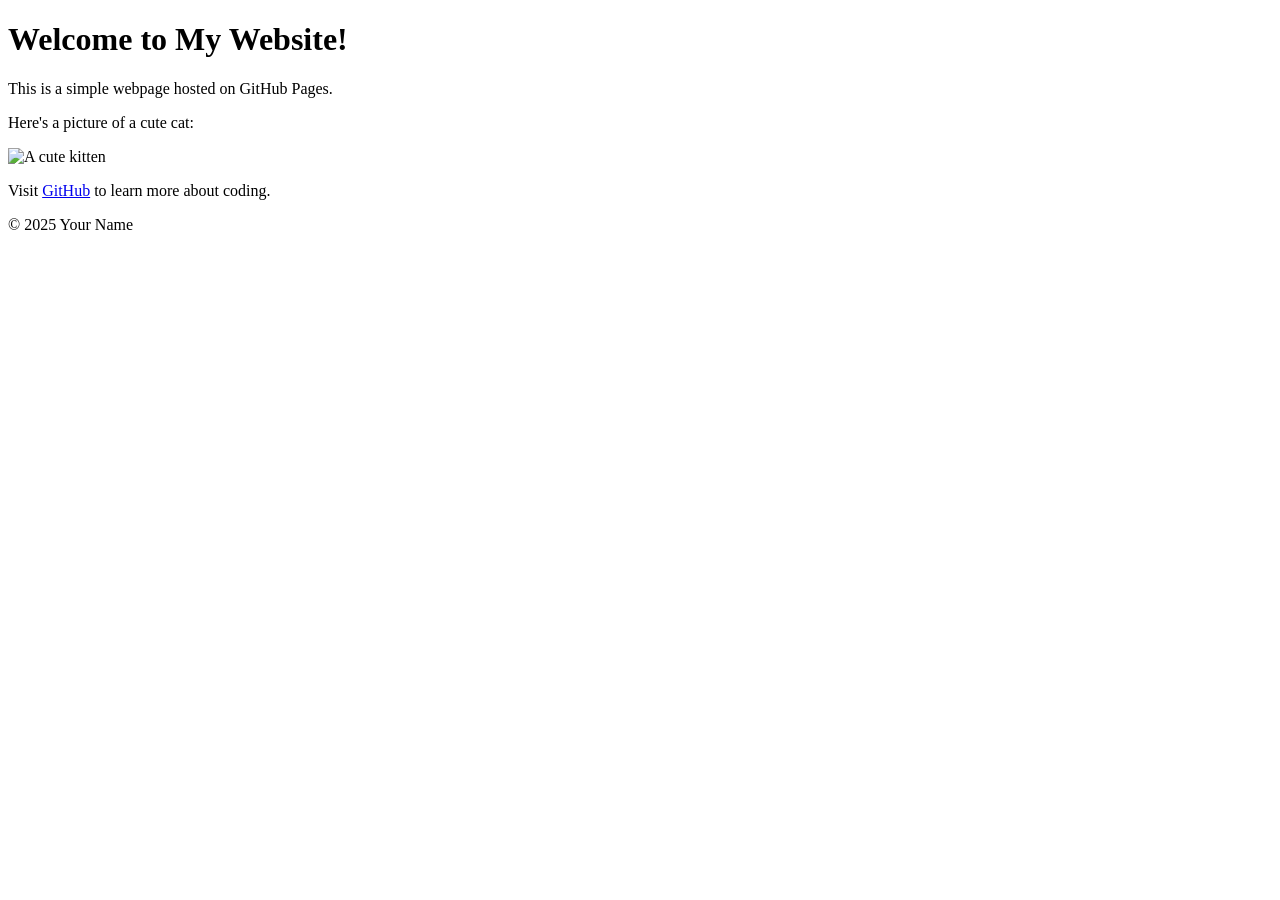
==== index.html @ b715f011 "Create index.html" ====
<!DOCTYPE html>

<html lang="en">

<head>

<meta charset="UTF-8">

<meta name="viewport" content="width=device-width, initial-scale=1.0">

<title>My First GitHub Page</title>

</head>

<body>

<header>

<h1>Welcome to My Website!</h1>

</header>


<main>

<p>This is a simple webpage hosted on GitHub Pages.</p>

<p>Here's a picture of a cute cat:</p>
<img src="https://placekitten.com/200/300" alt="A cute kitten">


<p>Visit <a href="https://github.com">GitHub</a> to learn more about coding.</p>

</main>


<footer>

<p>&copy; 2025 Your Name</p>

</footer>

</body>

</html>
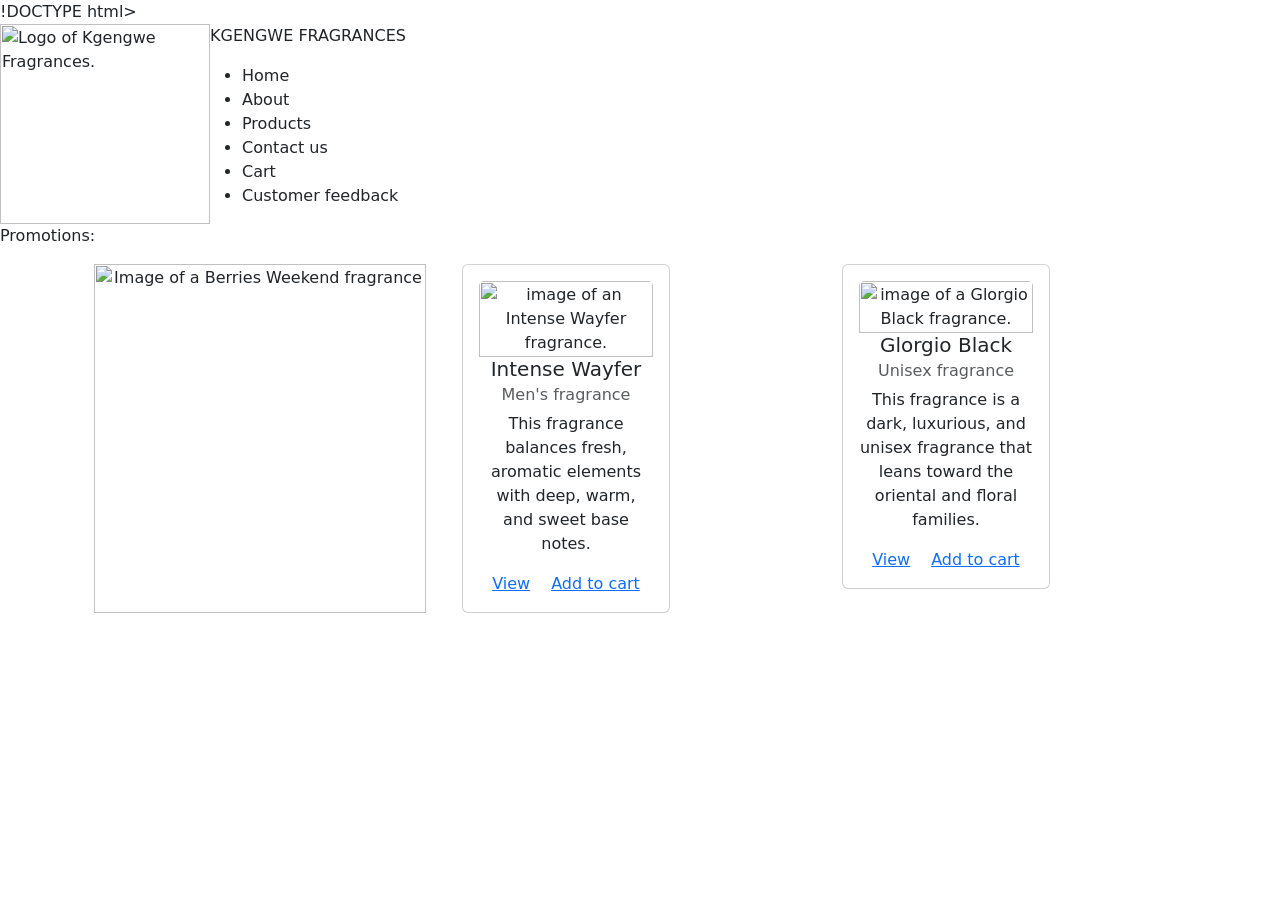
==== commit f9ca0915: "index.html" ====
--- a/index.html
+++ b/index.html
@@ -1,45 +1,143 @@
-<!DOCTYPE html>
-
-<html lang="en">
-
-<head>
-
-<meta charset="UTF-8">
-
-<meta name="viewport" content="width=device-width, initial-scale=1.0">
-
-<title>My First GitHub Page</title>
-
-</head>
-
-<body>
-
-<header>
-
-<h1>Welcome to My Website!</h1>
-
-</header>
+!DOCTYPE html>
+<!--[if lt IE 7]>      <html class="no-js lt-ie9 lt-ie8 lt-ie7"> <![endif]-->
+<!--[if IE 7]>         <html class="no-js lt-ie9 lt-ie8"> <![endif]-->
+<!--[if IE 8]>         <html class="no-js lt-ie9"> <![endif]-->
+<!--[if gt IE 8]>      <html class="no-js"> <!--<![endif]-->
+<html>
+    <head>
+        <meta charset="utf-8">
+        <meta http-equiv="X-UA-Compatible" content="IE=edge">
+        <title>Home Page</title>
+        <meta name="description" content="">
+        <meta name="viewport" content="width=device-width, initial-scale=1">
+        <link rel="stylesheet" href="styles.css">
+        <link href="https://cdn.jsdelivr.net/npm/bootstrap@5.3.8/dist/css/bootstrap.min.css" rel="stylesheet" integrity="sha384-sRIl4kxILFvY47J16cr9ZwB07vP4J8+LH7qKQnuqkuIAvNWLzeN8tE5YBujZqJLB" crossorigin="anonymous">
+    </head>
+    <body>
+        <!--[if lt IE 7]>
+            <p class="browsehappy">You are using an <strong>outdated</strong> browser. Please <a href="#">upgrade your browser</a> to improve your experience.</p>
+        <![endif]-->
+        <div class="header">
+           <img src="Images/Kgengwe Fragrances.fitted.png" alt="Logo of Kgengwe Fragrances." class="logo-img"
+            style="float:left;width:210px;height: 200px;">
+           <p> KGENGWE FRAGRANCES</p>
+        </div>
+        <div class="nav">
+            <ul>
+                <li><a href=""></a>Home</li>
+                <li><a href=""></a>About</li>
+                <li><a href=""></a>Products</li>
+                <li><a href=""></a>Contact us</li>
+                <li><a href=""></a>Cart</li>
+                <li><a href=""></a>Customer feedback</li>
+            </ul>
+        </div>
 
 
-<main>
 
-<p>This is a simple webpage hosted on GitHub Pages.</p>
+          <div class="content">
+            <p>Promotions:</p>
+        <div class="container text-center">
+  <div class="row">
 
-<p>Here's a picture of a cute cat:</p>
-<img src="https://placekitten.com/200/300" alt="A cute kitten">
+    <div class="col">
+
+      <div class="slider">
+                <div class="container">
+
+                                        <div id="carouselExampleCaptions" class="carousel slide">
+                    <div class="carousel-indicators">
+                        <button type="button" data-bs-target="#carouselExampleCaptions" data-bs-slide-to="0" class="active" aria-current="true" aria-label="Slide 1"></button>
+                        <button type="button" data-bs-target="#carouselExampleCaptions" data-bs-slide-to="1" aria-label="Slide 2"></button>
+                        <button type="button" data-bs-target="#carouselExampleCaptions" data-bs-slide-to="2" aria-label="Slide 3"></button>
+                    </div>
+                    <div class="carousel-inner">
+                        <div class="carousel-item active">
+                        <img src="Images/berries weekend 2.jpeg" class="d-block w-100" alt="Image of a Berries Weekend fragrance">
+                        <div class="carousel-caption d-none d-md-block">
+                            <h5>Berries Weekend</h5>
+                            <p>Some representative placeholder content for the first slide.</p>
+                        </div>
+                        </div>
+                        <div class="carousel-item">
+                        <img src="Images/gabrielle bloom.jpeg" class="d-block w-100" alt="Image of a Gabrielle Bloom fragrance">
+                        <div class="carousel-caption d-none d-md-block">
+                            <h5>Gabrielle Bloom</h5>
+                            <p>Some representative placeholder content for the second slide.</p>
+                        </div>
+                        </div>
+                        <div class="carousel-item">
+                        <img src="Images/renheit 2.jpeg" class="d-block w-100" alt="Image of a Renheit fragrance">
+                        <div class="carousel-caption d-none d-md-block">
+                            <h5>Renheit</h5>
+                            <p>Some representative placeholder content for the third slide.</p>
+                        </div>
+                        </div>
+                    </div>
+
+                    <button class="carousel-control-prev" type="button" data-bs-target="#carouselExampleCaptions" data-bs-slide="prev">
+                        <span class="carousel-control-prev-icon" aria-hidden="true"></span>
+                        <span class="visually-hidden">Previous</span>
+                    </button>
+                    <button class="carousel-control-next" type="button" data-bs-target="#carouselExampleCaptions" data-bs-slide="next">
+                        <span class="carousel-control-next-icon" aria-hidden="true"></span>
+                        <span class="visually-hidden">Next</span>
+                    </button>
+                    </div>
+
+                </div>
+            </div>
+    
+    </div>
+
+    <div class="col">
+
+                <div class="card" style="width: 13rem; height: auto;">
+        <div class="card-body">
+            <img src="Images/intense wayfer.jpeg" class="card-img-top" alt="image of an Intense Wayfer fragrance.">
+            <h5 class="card-title">Intense Wayfer</h5>
+            <h6 class="card-subtitle mb-2 text-body-secondary">Men's fragrance</h6>
+            <p class="card-text">This fragrance balances fresh, aromatic elements with deep, warm, and sweet base notes.</p>
+            <a href="#" class="card-link">View</a>
+            <a href="#" class="card-link">Add to cart</a>
+        </div>
+        </div>
+
+    </div>
+
+    <div class="col">
+
+        <div class="card" style="width: 13rem; height: auto;">
+        <div class="card-body">
+            <img src="Images/glorgio black.jpeg" class="card-img-top" alt="image of a Glorgio Black fragrance.">
+            <h5 class="card-title">Glorgio Black</h5>
+            <h6 class="card-subtitle mb-2 text-body-secondary">Unisex fragrance</h6>
+            <p class="card-text">This fragrance is a dark, luxurious, and unisex fragrance that leans toward the oriental and floral families.</p>
+            <a href="#" class="card-link">View</a>
+            <a href="#" class="card-link">Add to cart</a>
+        </div>
+        </div>
+
+    </div>
+  </div>
+</div>
+          </div>
 
 
-<p>Visit <a href="https://github.com">GitHub</a> to learn more about coding.</p>
-
-</main>
 
 
-<footer>
+      
+            
+            <div class="container">
+                <div class="cards_promotions">
 
-<p>&copy; 2025 Your Name</p>
 
-</footer>
 
-</body>
+                </div>
+            </div>
+        </div>
 
+        <script src="https://cdn.jsdelivr.net/npm/bootstrap@5.3.8/dist/js/bootstrap.bundle.min.js" integrity="sha384-FKyoEForCGlyvwx9Hj09JcYn3nv7wiPVlz7YYwJrWVcXK/BmnVDxM+D2scQbITxI" crossorigin="anonymous"></script>        
+        <script src="" async defer></script>
+    </body>
 </html>
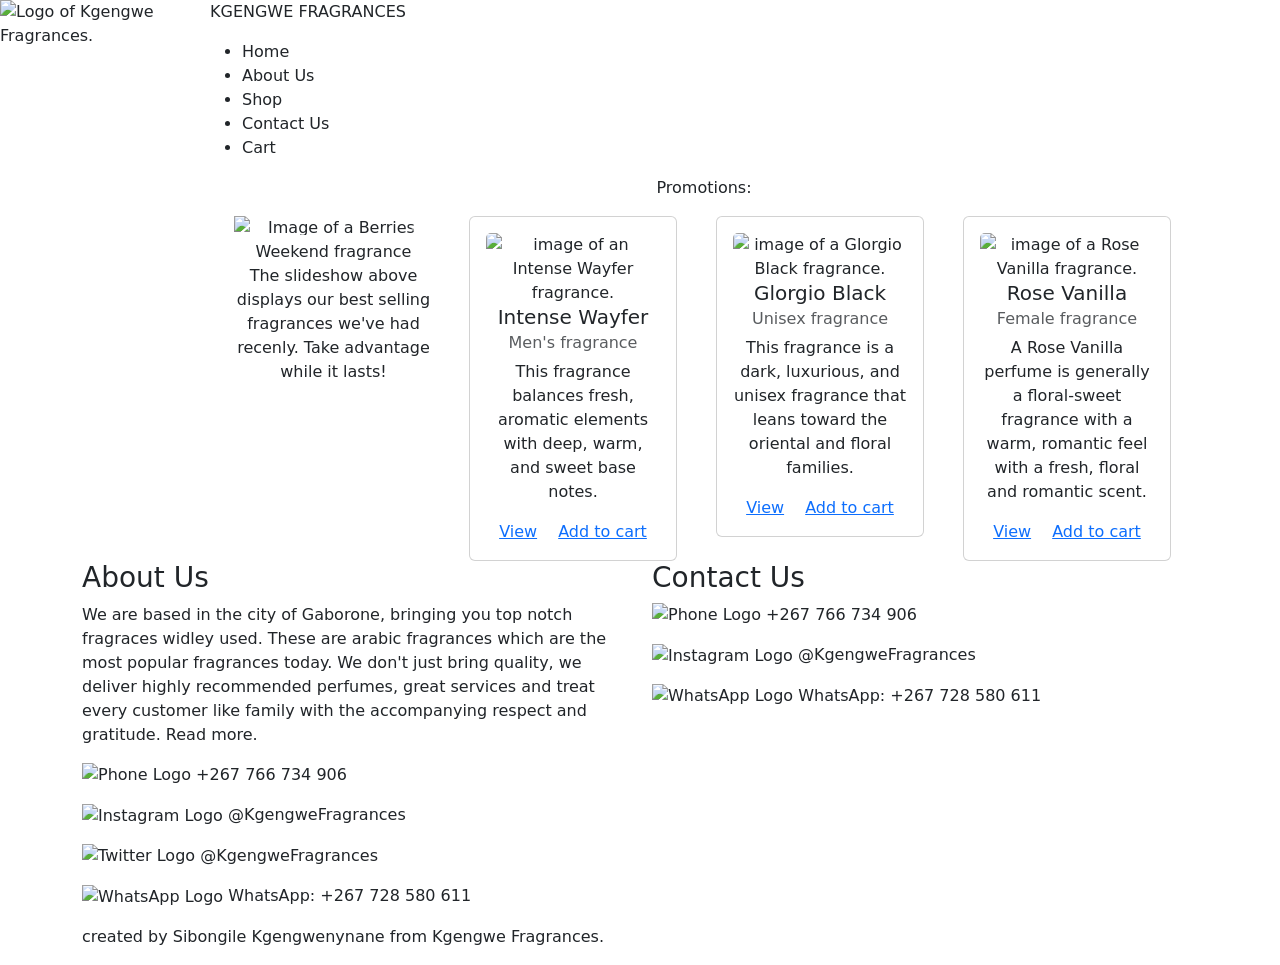
==== commit c69cca51: "index.html" ====
--- a/index.html
+++ b/index.html
@@ -1,4 +1,4 @@
-!DOCTYPE html>
+<!DOCTYPE html>
 <!--[if lt IE 7]>      <html class="no-js lt-ie9 lt-ie8 lt-ie7"> <![endif]-->
 <!--[if IE 7]>         <html class="no-js lt-ie9 lt-ie8"> <![endif]-->
 <!--[if IE 8]>         <html class="no-js lt-ie9"> <![endif]-->
@@ -17,6 +17,11 @@
         <!--[if lt IE 7]>
             <p class="browsehappy">You are using an <strong>outdated</strong> browser. Please <a href="#">upgrade your browser</a> to improve your experience.</p>
         <![endif]-->
+        <style type="text/css">
+            body{
+                background-image: url("Images/Home\ Background.png");
+            }
+        </style>
         <div class="header">
            <img src="Images/Kgengwe Fragrances.fitted.png" alt="Logo of Kgengwe Fragrances." class="logo-img"
             style="float:left;width:210px;height: 200px;">
@@ -25,21 +30,20 @@
         <div class="nav">
             <ul>
                 <li><a href=""></a>Home</li>
-                <li><a href=""></a>About</li>
-                <li><a href=""></a>Products</li>
-                <li><a href=""></a>Contact us</li>
+                <li><a href=""></a>About Us</li>
+                <li><a href=""></a>Shop</li>
+                <li><a href=""></a>Contact Us</li>
                 <li><a href=""></a>Cart</li>
-                <li><a href=""></a>Customer feedback</li>
+                
             </ul>
         </div>
 
-
-
           <div class="content">
-            <p>Promotions:</p>
+            
         <div class="container text-center">
   <div class="row">
-
+            <p>Promotions:</p>
+            
     <div class="col">
 
       <div class="slider">
@@ -56,14 +60,14 @@
                         <img src="Images/berries weekend 2.jpeg" class="d-block w-100" alt="Image of a Berries Weekend fragrance">
                         <div class="carousel-caption d-none d-md-block">
                             <h5>Berries Weekend</h5>
-                            <p>Some representative placeholder content for the first slide.</p>
+                            <p>Sweet, juicy, and refreshing—like a fruity drink or summer dessert.</p>
                         </div>
                         </div>
                         <div class="carousel-item">
                         <img src="Images/gabrielle bloom.jpeg" class="d-block w-100" alt="Image of a Gabrielle Bloom fragrance">
                         <div class="carousel-caption d-none d-md-block">
                             <h5>Gabrielle Bloom</h5>
-                            <p>Some representative placeholder content for the second slide.</p>
+                            <p>Gabrielle Bloom is a fresh white floral fragrance—very elegant, with a clean, slightly sweet finish.</p>
                         </div>
                         </div>
                         <div class="carousel-item">
@@ -86,8 +90,8 @@
                     </div>
 
                 </div>
+                <p>The slideshow above displays our best selling fragrances we've had recenly. Take advantage while it lasts!</p>
             </div>
-    
     </div>
 
     <div class="col">
@@ -119,22 +123,62 @@
         </div>
 
     </div>
+
+     <div class="col">
+
+        <div class="card" style="width: 13rem; height: auto;">
+        <div class="card-body">
+            <img src="Images/rose vanilla.jpeg" class="card-img-top" alt="image of a Rose Vanilla fragrance.">
+            <h5 class="card-title">Rose Vanilla</h5>
+            <h6 class="card-subtitle mb-2 text-body-secondary">Female fragrance</h6>
+            <p class="card-text">A Rose Vanilla perfume is generally a floral-sweet fragrance with a warm, romantic feel with a fresh, floral and romantic scent.</p>
+            <a href="#" class="card-link">View</a>
+            <a href="#" class="card-link">Add to cart</a>
+        </div>
+        </div>
+
+    </div>
+
   </div>
 </div>
+
+    
+
+    <div class="container text-left">
+
+  <div class="row align-items-start">
+
+    <div class="col">
+        
+      <div class= "About Us">
+        <h3> About Us</h3>
+            <p>We are based in the city of Gaborone, bringing you top notch fragraces widley used. 
+                These are arabic fragrances which are the most popular fragrances today. We don't just bring 
+                quality, we deliver highly recommended perfumes, great services and treat every customer like
+                family with the accompanying respect and gratitude. Read more. </p>
           </div>
+    </div>
+
+    <div class="col">
+      <h3>Contact Us</h3>
+      <p><img src="Images/Phone Logo.jpg" alt="Phone Logo">  +267 766 734 906</p>  
+      <p>  <img src="Images/Instagram Logo.jpg" alt="Instagram Logo"> @KgengweFragrances</p>
+      <p><img src="Images/WhatsApp Logo.jpg" alt="WhatsApp Logo">   WhatsApp: +267 728 580 611</p>
+    </div>
+  </div>
+
+    <div class="Footer">
+
+         <p><img src="Images/Phone Logo.jpg" alt="Phone Logo">  +267 766 734 906</p>  
+      <p>  <img src="Images/Instagram Logo.jpg" alt="Instagram Logo"> @KgengweFragrances</p>
+       <p><img src="Images/Twitter logo edited.jpg" alt="Twitter Logo"> @KgengweFragrances</p>
+      <p><img src="Images/WhatsApp Logo.jpg" alt="WhatsApp Logo">   WhatsApp: +267 728 580 611</p>
+      <p>created by Sibongile Kgengwenynane from Kgengwe Fragrances.</p>
+</div>
+</div>
 
 
 
-
-      
-            
-            <div class="container">
-                <div class="cards_promotions">
-
-
-
-                </div>
-            </div>
         </div>
 
         <script src="https://cdn.jsdelivr.net/npm/bootstrap@5.3.8/dist/js/bootstrap.bundle.min.js" integrity="sha384-FKyoEForCGlyvwx9Hj09JcYn3nv7wiPVlz7YYwJrWVcXK/BmnVDxM+D2scQbITxI" crossorigin="anonymous"></script>        
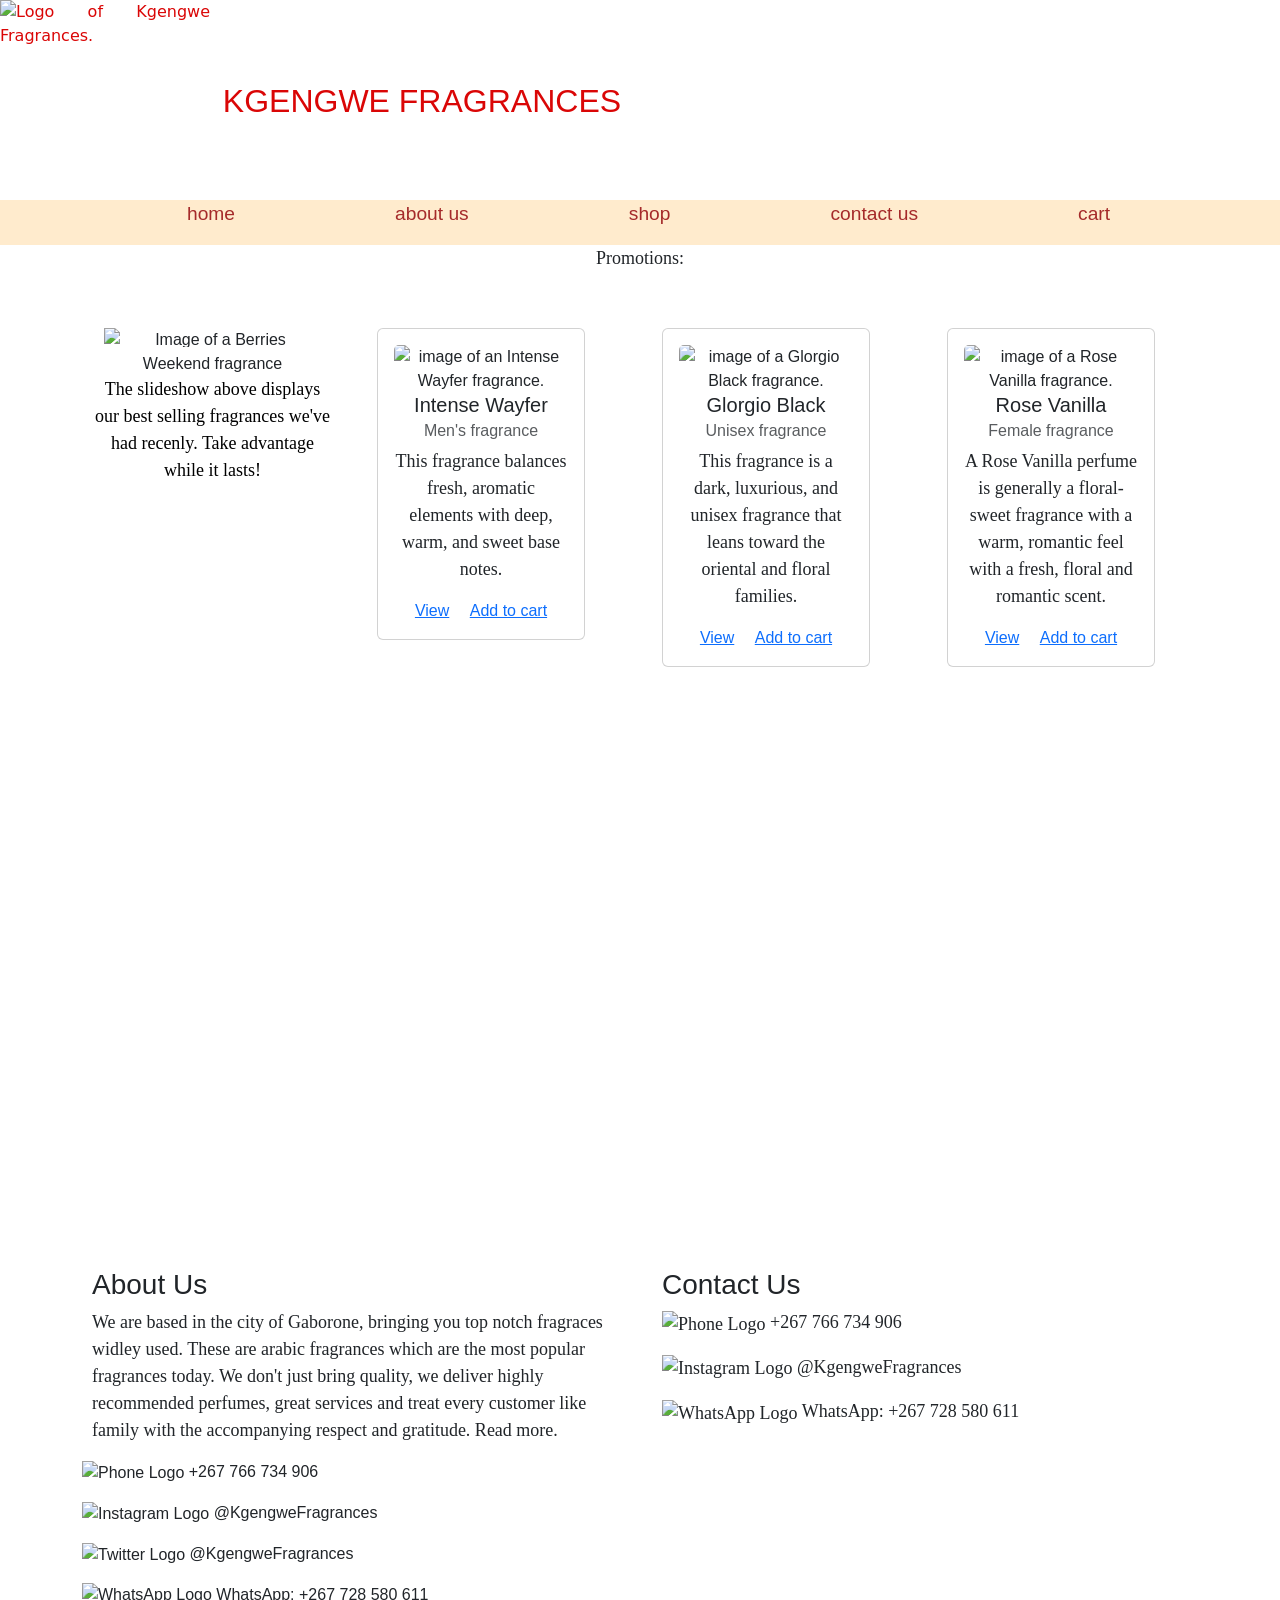
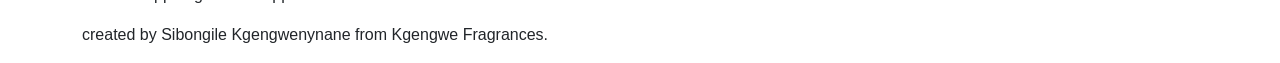
==== commit 7d39f745: "index.html" ====
--- a/index.html
+++ b/index.html
@@ -29,11 +29,11 @@
         </div>
         <div class="nav">
             <ul>
-                <li><a href=""></a>Home</li>
-                <li><a href=""></a>About Us</li>
-                <li><a href=""></a>Shop</li>
-                <li><a href=""></a>Contact Us</li>
-                <li><a href=""></a>Cart</li>
+                <li><a href="index.html">Home</a></li>
+                <li><a href="about.html">About Us</a></li>
+                <li><a href="shop.html">Shop</a></li>
+                <li><a href="contact.html">Contact Us</a></li>
+                <li><a href="cart.html">Cart</a></li>
                 
             </ul>
         </div>
--- a/styles.css
+++ b/styles.css
@@ -0,0 +1,106 @@
+.header{
+    height: 200px; 
+    background-color: white;
+    color: rgb(218, 6, 6);
+    width: 100%;
+}
+.header p{
+    font-family: 'Gill Sans', 'Gill Sans MT', Calibri, 'Trebuchet MS', sans-serif;
+    font-size: xx-large;
+    font-weight: 100;
+    padding-top: 6%;
+    
+}
+.nav{
+    background-color: blanchedalmond;
+    color: rgb(226, 43, 43);
+    overflow: hidden;
+}
+
+.nav ul{
+    list-style-type: none;
+}
+.nav ul li{
+    display: inline;
+    
+    padding-left: 155px;
+    padding-bottom: 10px;
+    padding-top: 10px;
+    font-weight: light;
+    text-transform: lowercase;
+    font-size: larger;
+    font-family: 'Lucida Sans', 'Lucida Sans Regular', 'Lucida Grande', 'Lucida Sans Unicode', Geneva, Verdana, sans-serif;
+}
+.nav ul li a{
+    text-decoration: none;
+    color: brown;
+}
+.nav ul li a:active{ /* for when the link is active*/
+    text-decoration: dotted;
+    font-weight: bold;
+    background-color: teal;
+
+}
+
+.nav ul li a:hover{/* for when the link is hovered over by the mouse*/
+    background-color: white;
+
+}
+
+/*.content{
+    background-color: teal;
+}
+*/
+
+
+.row p {
+  font-family: Georgia, serif;
+  font-size: large;
+
+}
+
+.d-block w-100{
+    display: block;
+    margin-left: auto;
+    margin-right: 50px;
+    width: 50%;
+}
+
+.slider{
+    max-width: 500px;
+    justify-content: center; /* horizontal center */
+    align-items: center;     /* vertical center */
+    height: 100vh;  
+}
+
+.slider p{
+    color: black; /* displays the all the paragraphs in the slider block to be black */
+}
+
+.col {
+    padding-top: 40px;
+    margin-right: 10px; /* this controls how much space is between the side of the computer and the content */
+    margin-left: 10px;
+}
+
+.logo-img{
+  float: left;        /* Can be 'left' or 'right' */
+  margin-right: 1%; /* Keeps the text from touching the image */
+  width: 150px;
+  text-align: justify;
+  vertical-align: middle;
+}
+
+.container {
+
+    font-family: 'Lucida Sans', 'Lucida Sans Regular', 'Lucida Grande', 'Lucida Sans Unicode', Geneva, Verdana, sans-serif;
+     max-width: 1100px;
+    margin: auto; /* used to centre the content flexibly, as well as "max" above.*/
+}
+
+.content{
+    margin-right: 2%;
+    margin-left: 2%; /* used to centre the content flexibly*/
+}
+
+
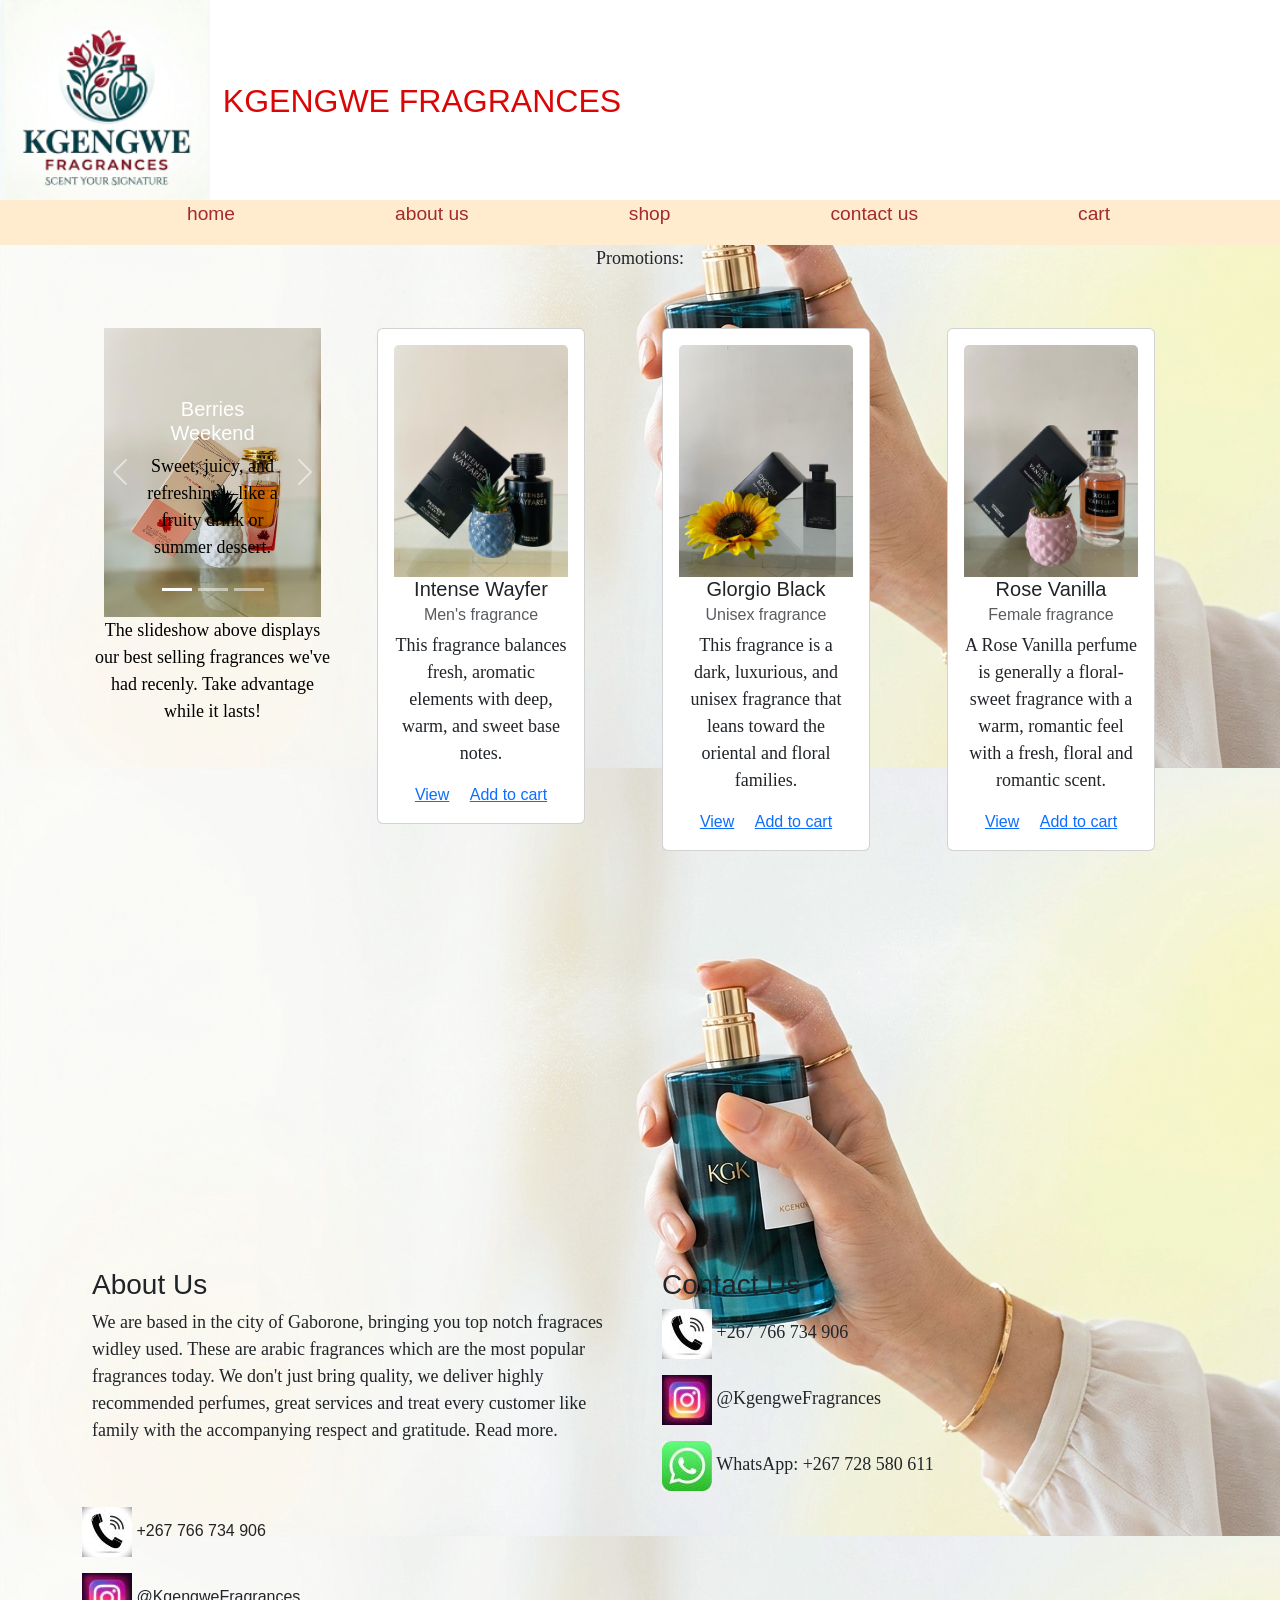
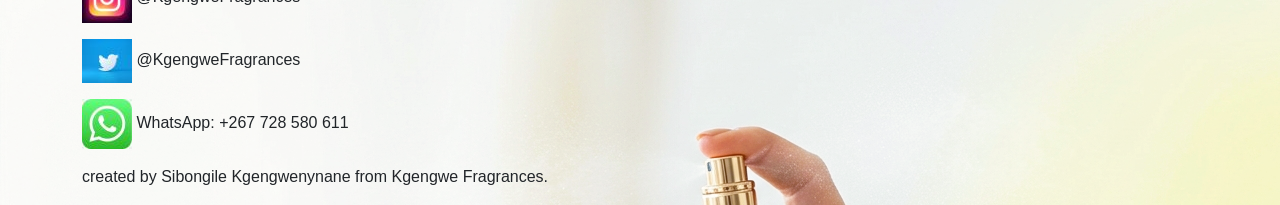
==== commit 55b90824: "index.html" ====
--- a/index.html
+++ b/index.html
@@ -32,7 +32,7 @@
                 <li><a href="index.html">Home</a></li>
                 <li><a href="about.html">About Us</a></li>
                 <li><a href="shop.html">Shop</a></li>
-                <li><a href="contact.html">Contact Us</a></li>
+                <li><a href="contactus.html">Contact Us</a></li>
                 <li><a href="cart.html">Cart</a></li>
                 
             </ul>
